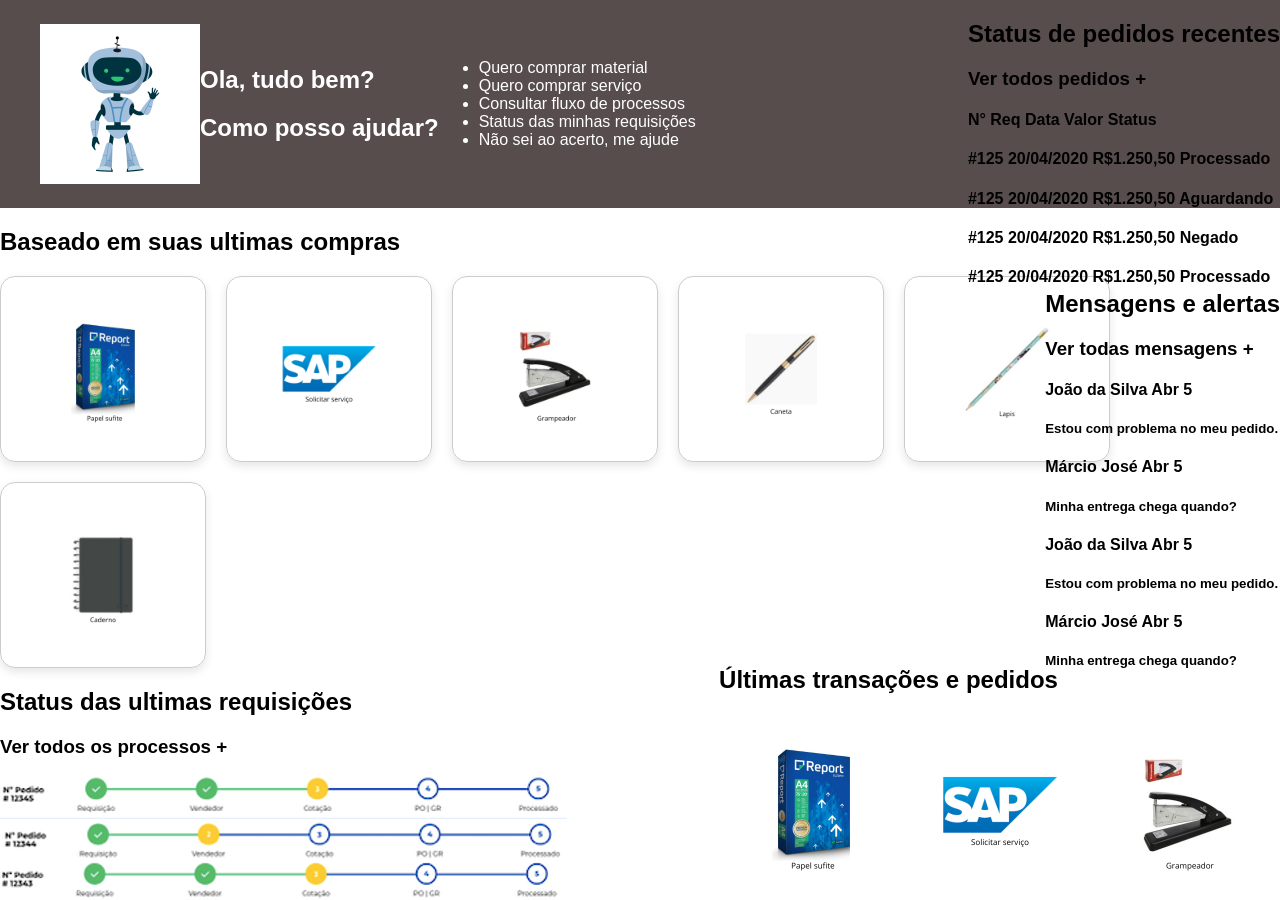
==== index2.html @ 5b5adc20 "add - começo tela 1" ====
<html lang="en">
<head>
    <meta charset="UTF-8">
    <meta name="viewport" content="width=device-width, initial-scale=1.0">
    <title>Site de organização</title>
    <link rel="stylesheet" href="style.css">
</head>

<body>

    <header>
<nav id="navbar">
    <img id="icon" src="assets/image/robo.gif" alt="Inicial gif do site">

    <div class="header-center">
        <h1>Ola, tudo bem?</h1>
    <h2>Como posso ajudar?</h2>

    </div>

    
    <ul id="Menu">
        <li>Quero comprar material</li>
        <li>Quero comprar serviço</li>
        <li>Consultar fluxo de processos</li>
        <li>Status das minhas requisições</li>
        <li>Não sei ao acerto, me ajude</li>
    </ul>
</nav>

    </header>

    <main>
        <section id="compras">
  <h2 class="section-title">Baseado em suas ultimas compras</h2>

  <div class="compras-container">

    <div class="compras">
      <img src="assets/image/A4 (1).png" alt="A4">
    </div>

    <div class="compras">
      <img src="assets/image/sap.png" alt="sap">
    </div>

    <div class="compras">
      <img src="assets/image/grampeador (1).png" alt="grampeador">
    </div>

    <div class="compras">
      <img src="assets/image/sap (1).png" alt="sap">
    </div>

    <div class="compras">
      <img src="assets/image/lapis.png" alt="lapis">
    </div>

    <div class="compras">
      <img src="assets/image/Caderno.png" alt="caderno">
    </div>

  </div>

<section id="requisições">
    <h1 class="pequeno"></h1>
    <h2>Status das ultimas requisições</h2>
    <h3>Ver todos os processos +</h3>


    <div class="pequeno">
        <img src="assets/image/Status 1.png" alt="status 1">
    </div>

    <div class="pequeno">
        <img src="assets/image/Status 2.png" alt="status 2">
    </div>

    <div class="pequeno">
        <img src="assets/image/status 3.png" alt="status 3">
    </div>
    

</section>
</section>
        
        
        <section id="mensagens">
            <h2>Mensagens e alertas</h2>
            <h3>Ver todas mensagens +</h3>
            <div class="mensagens"></div>
            <h4>João da Silva               Abr 5</h4>
            <h5>Estou com problema no meu pedido.</h5>
            <h4>Márcio José                 Abr 5</h4>
            <h5>Minha entrega chega quando?</h5>
            <h4>João da Silva               Abr 5</h4>
            <h5>Estou com problema no meu pedido.</h5>
            <h4>Márcio José                 Abr 5</h4>
            <h5>Minha entrega chega quando?</h5>
         

        <section id="status">
            <h2>Status de pedidos recentes</h2>
            <h3>Ver todos pedidos +</h3>
            <h4>N° Req       Data        Valor      Status</h4>
            <div class="status"></div>
            <h4>#125     20/04/2020    R$1.250,50     Processado</h4>
            <h4>#125 20/04/2020 R$1.250,50 Aguardando</h4>
            <h4>#125 20/04/2020 R$1.250,50 Negado</h4>
            <h4>#125 20/04/2020 R$1.250,50 Processado</h4>
        
        
        <section id="pedidos">
            <h2>Últimas transações e pedidos</h2>
            <div class="pedidos"></div>
            <img class="pedidos" src="assets/image/A4 (1).png" alt="A4">
            <img src="assets/image/sap.png" alt="sap">
            <img src="assets/image/grampeador (1).png" alt="grampeador">
            
            


        </section>
    </main>
    
</body>
</html>
---- style.css ----
#icon{
    width: 160px;
    height: auto;
}

#Menu{
    padding-right: 10px;
}

body{
    margin: 0px;
    padding: 0px;
    background-color: rgb(255, 255, 255);
    font-family: 'Segoe UI', Tahoma, Geneva, Verdana, sans-serif;
}

#navbar{
    display: flex;
    justify-content: flex-start;
    align-items: center;
    padding: 20px 40px;
    background-color: rgb(88, 77, 77);
    color: white;
    padding: 24px 40px;
}

.compras{
    width: 180px;
    min-height: 160px;
    border: 1px solid #ccc;
    border-radius: 15px;
    box-shadow: 0 4px 10px rgba(0, 0, 0 , 0.1);
    padding: 12px;

    display: flex;
    flex-direction: column;
    align-items: center;
    justify-content: center;

    
}
#pedidos{
position: fixed;
bottom: 0px;
right: 0px;
}

#status{
position: fixed;    
right: 0px;
top: 0px;
}

#mensagens{
top: 30%;
right: 0px;
position: fixed;
}

.compras-container{
    display: flex;
    gap: 20px;
    flex-wrap: wrap;
}

.compras img{
    width: 150px;
    height: auto;
    display: flex;
}

#pedidos{
position: fixed;
bottom: 0px;
right: 0px;
}

#status{
position: fixed;    
right: 0px;
top: 0px;
}

#mensagens{
top: 30%;
right: 0px;
position: fixed;
}

tela 1

body {
    font-family: Arial;
    margin: 0;
    background-color: #f0f0f0;
}
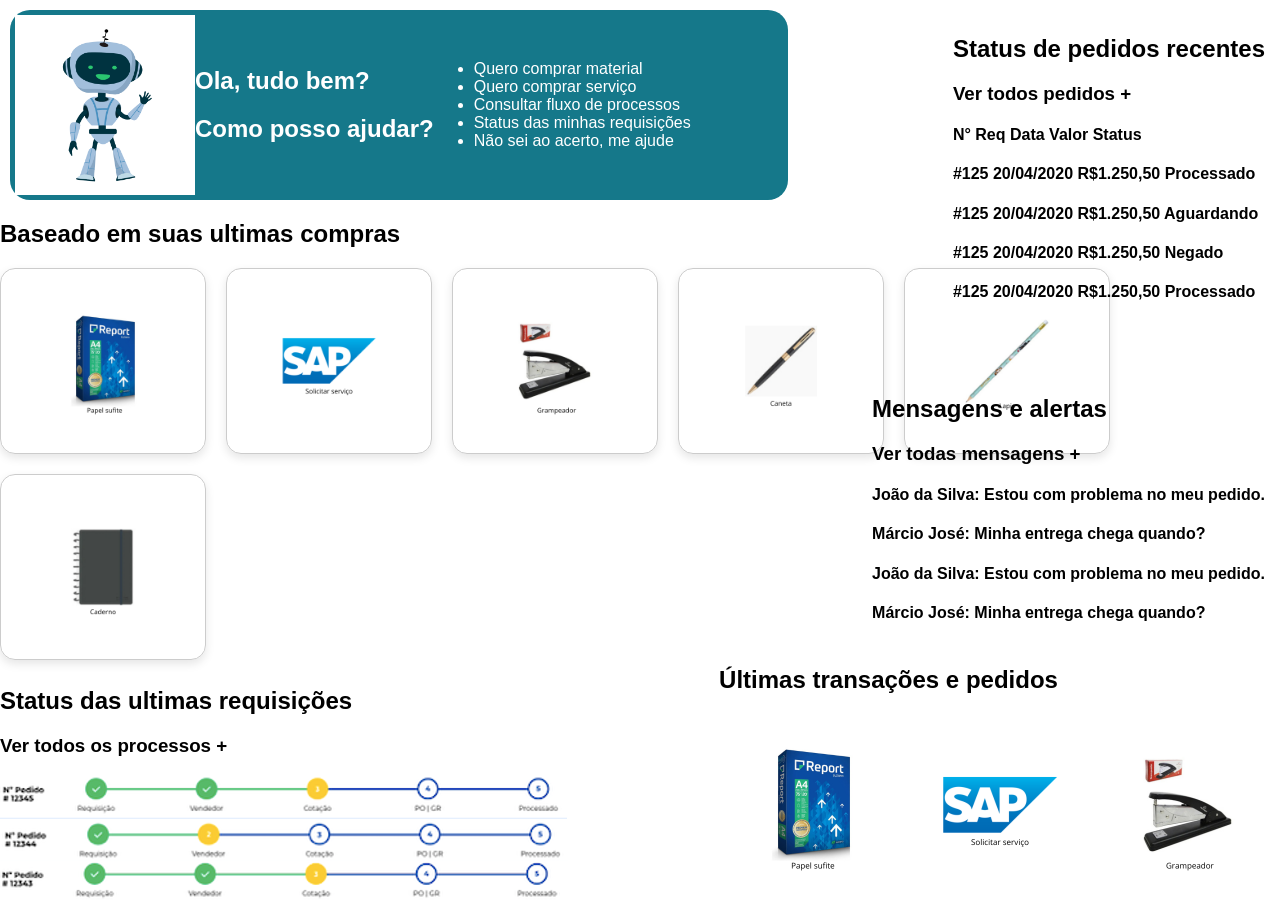
==== commit 4fd18805: "Merge branch 'main' of https://github.com/Rafael-Melchioretto/Replica--o" ====
--- a/index2.html
+++ b/index2.html
@@ -89,14 +89,10 @@
             <h2>Mensagens e alertas</h2>
             <h3>Ver todas mensagens +</h3>
             <div class="mensagens"></div>
-            <h4>João da Silva               Abr 5</h4>
-            <h5>Estou com problema no meu pedido.</h5>
-            <h4>Márcio José                 Abr 5</h4>
-            <h5>Minha entrega chega quando?</h5>
-            <h4>João da Silva               Abr 5</h4>
-            <h5>Estou com problema no meu pedido.</h5>
-            <h4>Márcio José                 Abr 5</h4>
-            <h5>Minha entrega chega quando?</h5>
+            <h4>João da Silva: Estou com problema no meu pedido.</h4> 
+            <h4>Márcio José: Minha entrega chega quando?</h4>
+            <h4>João da Silva: Estou com problema no meu pedido.</h4> 
+            <h4>Márcio José: Minha entrega chega quando?</h4>
          
 
         <section id="status">
--- a/style.css
+++ b/style.css
@@ -1,5 +1,5 @@
 #icon{
-    width: 160px;
+    width: 180px;
     height: auto;
 }
 
@@ -18,10 +18,13 @@
     display: flex;
     justify-content: flex-start;
     align-items: center;
-    padding: 20px 40px;
-    background-color: rgb(88, 77, 77);
+    padding: 5px;
+    background-color: rgb(21, 120, 138);
     color: white;
-    padding: 24px 40px;
+    border-radius: 20px;
+    width: 60%;
+    margin-left: 40px auto;
+    margin: 10px;
 }
 
 .compras{
@@ -79,12 +82,24 @@
 position: fixed;    
 right: 0px;
 top: 0px;
+padding: 15px;
+margin-bottom: 20px;
+
 }
 
 #mensagens{
-top: 30%;
+top: 40%;
 right: 0px;
 position: fixed;
+padding: 15px;
+margin-bottom: 20px;
+
+}
+
+#requisições{
+position: fixed;
+bottom: 0px;
+left: 0px;
 }
 
 tela 1
